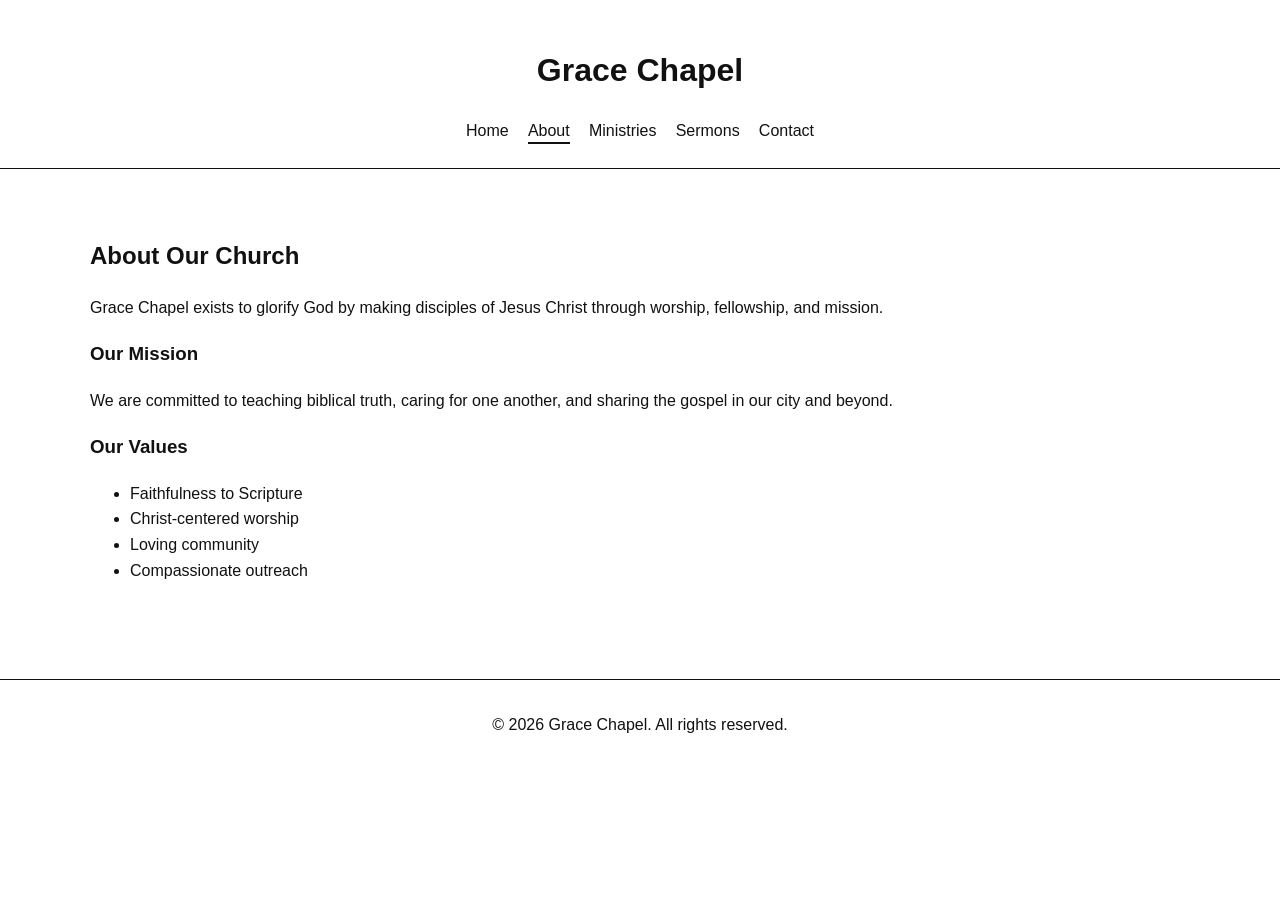
==== about.html @ 699d62a8 "Create black-and-white church website with subpages" ====
<!DOCTYPE html>
<html lang="en">
<head>
  <meta charset="UTF-8" />
  <meta name="viewport" content="width=device-width, initial-scale=1.0" />
  <title>Grace Chapel | About</title>
  <link rel="stylesheet" href="styles.css" />
</head>
<body>
  <header class="site-header">
    <div class="container">
      <h1>Grace Chapel</h1>
      <nav>
        <ul class="nav-list">
          <li><a href="index.html">Home</a></li>
          <li><a href="about.html" class="active">About</a></li>
          <li><a href="ministries.html">Ministries</a></li>
          <li><a href="sermons.html">Sermons</a></li>
          <li><a href="contact.html">Contact</a></li>
        </ul>
      </nav>
    </div>
  </header>

  <main class="section container">
    <h2>About Our Church</h2>
    <p>Grace Chapel exists to glorify God by making disciples of Jesus Christ through worship, fellowship, and mission.</p>

    <h3>Our Mission</h3>
    <p>We are committed to teaching biblical truth, caring for one another, and sharing the gospel in our city and beyond.</p>

    <h3>Our Values</h3>
    <ul>
      <li>Faithfulness to Scripture</li>
      <li>Christ-centered worship</li>
      <li>Loving community</li>
      <li>Compassionate outreach</li>
    </ul>
  </main>

  <footer class="site-footer">
    <div class="container">
      <p>&copy; 2026 Grace Chapel. All rights reserved.</p>
    </div>
  </footer>
</body>
</html>
---- styles.css ----
:root {
  --black: #111;
  --white: #fff;
  --gray: #f2f2f2;
  --border: #ddd;
}

* {
  box-sizing: border-box;
}

body {
  margin: 0;
  font-family: "Segoe UI", Arial, sans-serif;
  line-height: 1.6;
  color: var(--black);
  background: var(--white);
}

.container {
  width: min(1100px, 90%);
  margin: 0 auto;
}

.site-header {
  border-bottom: 1px solid var(--black);
  padding: 1.5rem 0;
  text-align: center;
}

.tagline {
  margin-top: 0;
  font-style: italic;
}

.nav-list {
  list-style: none;
  padding: 0;
  margin: 1rem 0 0;
  display: flex;
  justify-content: center;
  gap: 1.2rem;
  flex-wrap: wrap;
}

.nav-list a {
  text-decoration: none;
  color: var(--black);
  padding-bottom: 0.2rem;
  border-bottom: 2px solid transparent;
}

.nav-list a:hover,
.nav-list a.active {
  border-bottom-color: var(--black);
}

.hero {
  background: var(--gray);
  padding: 4rem 0;
  text-align: center;
  border-bottom: 1px solid var(--border);
}

.button {
  display: inline-block;
  margin-top: 1rem;
  padding: 0.7rem 1.2rem;
  background: var(--black);
  color: var(--white);
  text-decoration: none;
  border: 1px solid var(--black);
}

.button:hover {
  background: var(--white);
  color: var(--black);
}

.section {
  padding: 3rem 0;
}

.cards {
  display: grid;
  grid-template-columns: repeat(auto-fit, minmax(220px, 1fr));
  gap: 1rem;
}

.card {
  border: 1px solid var(--black);
  padding: 1rem;
  background: var(--white);
}

.sermon-list {
  padding-left: 1.2rem;
}

.site-footer {
  border-top: 1px solid var(--black);
  margin-top: 2rem;
  padding: 1rem 0;
  text-align: center;
}
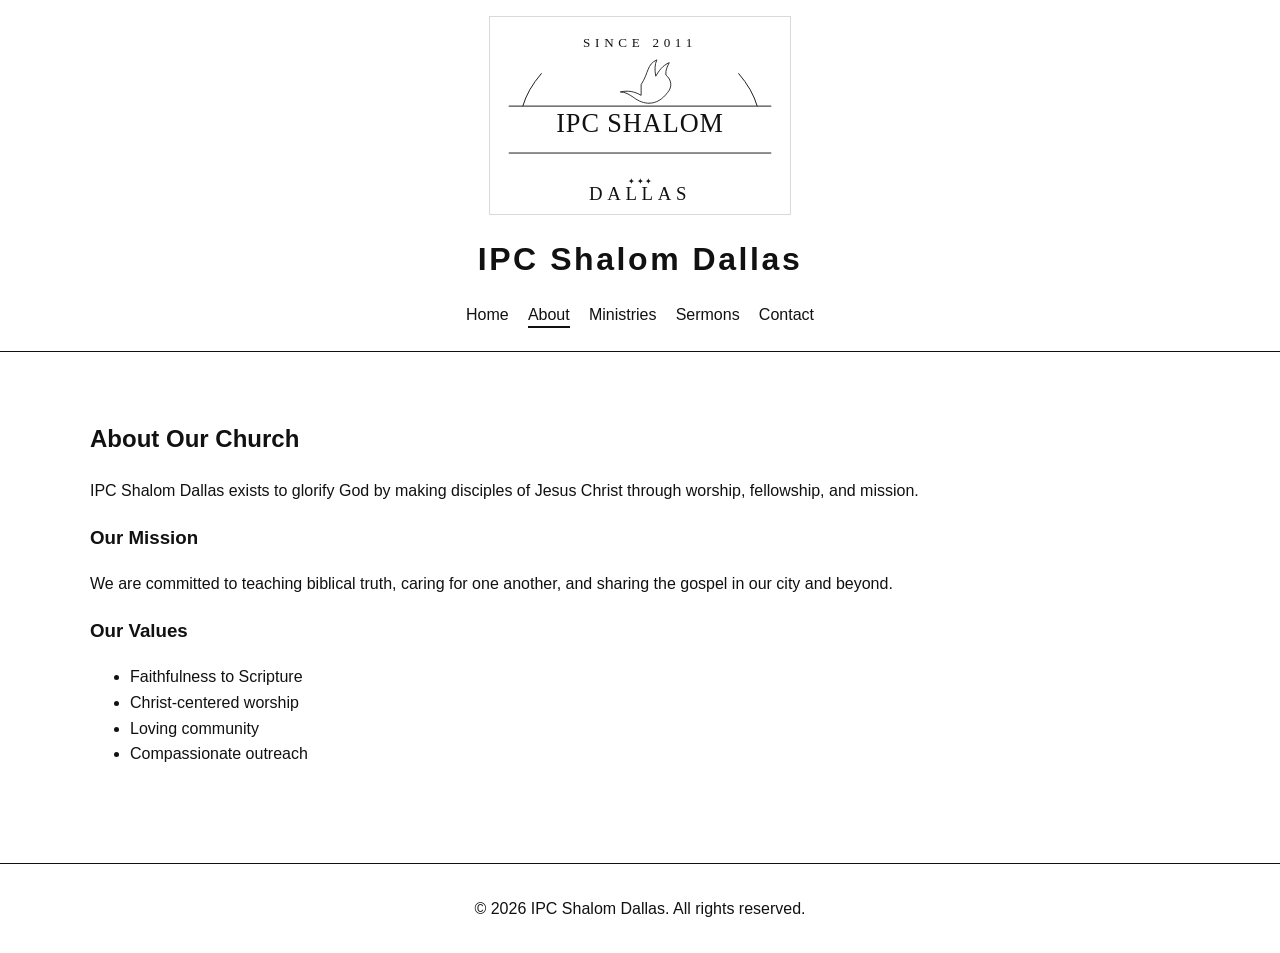
==== commit a5a15c61: "Update church site branding with IPC Shalom Dallas logo" ====
--- a/about.html
+++ b/about.html
@@ -3,13 +3,16 @@
 <head>
   <meta charset="UTF-8" />
   <meta name="viewport" content="width=device-width, initial-scale=1.0" />
-  <title>Grace Chapel | About</title>
+  <title>IPC Shalom Dallas | About</title>
   <link rel="stylesheet" href="styles.css" />
 </head>
 <body>
   <header class="site-header">
     <div class="container">
-      <h1>Grace Chapel</h1>
+      <a href="index.html" class="logo-link" aria-label="IPC Shalom Dallas Home">
+        <img src="logo-ipc-shalom.svg" alt="IPC Shalom Dallas logo" class="logo" />
+      </a>
+      <h1>IPC Shalom Dallas</h1>
       <nav>
         <ul class="nav-list">
           <li><a href="index.html">Home</a></li>
@@ -24,7 +27,7 @@
 
   <main class="section container">
     <h2>About Our Church</h2>
-    <p>Grace Chapel exists to glorify God by making disciples of Jesus Christ through worship, fellowship, and mission.</p>
+    <p>IPC Shalom Dallas exists to glorify God by making disciples of Jesus Christ through worship, fellowship, and mission.</p>
 
     <h3>Our Mission</h3>
     <p>We are committed to teaching biblical truth, caring for one another, and sharing the gospel in our city and beyond.</p>
@@ -40,7 +43,7 @@
 
   <footer class="site-footer">
     <div class="container">
-      <p>&copy; 2026 Grace Chapel. All rights reserved.</p>
+      <p>&copy; 2026 IPC Shalom Dallas. All rights reserved.</p>
     </div>
   </footer>
 </body>
--- a/styles.css
+++ b/styles.css
@@ -1,8 +1,8 @@
 :root {
   --black: #111;
   --white: #fff;
-  --gray: #f2f2f2;
-  --border: #ddd;
+  --gray: #f5f5f5;
+  --border: #d9d9d9;
 }
 
 * {
@@ -18,14 +18,32 @@
 }
 
 .container {
-  width: min(1100px, 90%);
+  width: min(1100px, 92%);
   margin: 0 auto;
 }
 
 .site-header {
   border-bottom: 1px solid var(--black);
-  padding: 1.5rem 0;
+  padding: 1rem 0 1.5rem;
   text-align: center;
+}
+
+.logo-link {
+  display: inline-block;
+  max-width: 350px;
+}
+
+.logo {
+  width: 100%;
+  height: auto;
+  display: block;
+  margin: 0 auto 0.5rem;
+  border: 1px solid var(--border);
+}
+
+h1 {
+  letter-spacing: 0.08em;
+  margin: 0.25rem 0;
 }
 
 .tagline {
